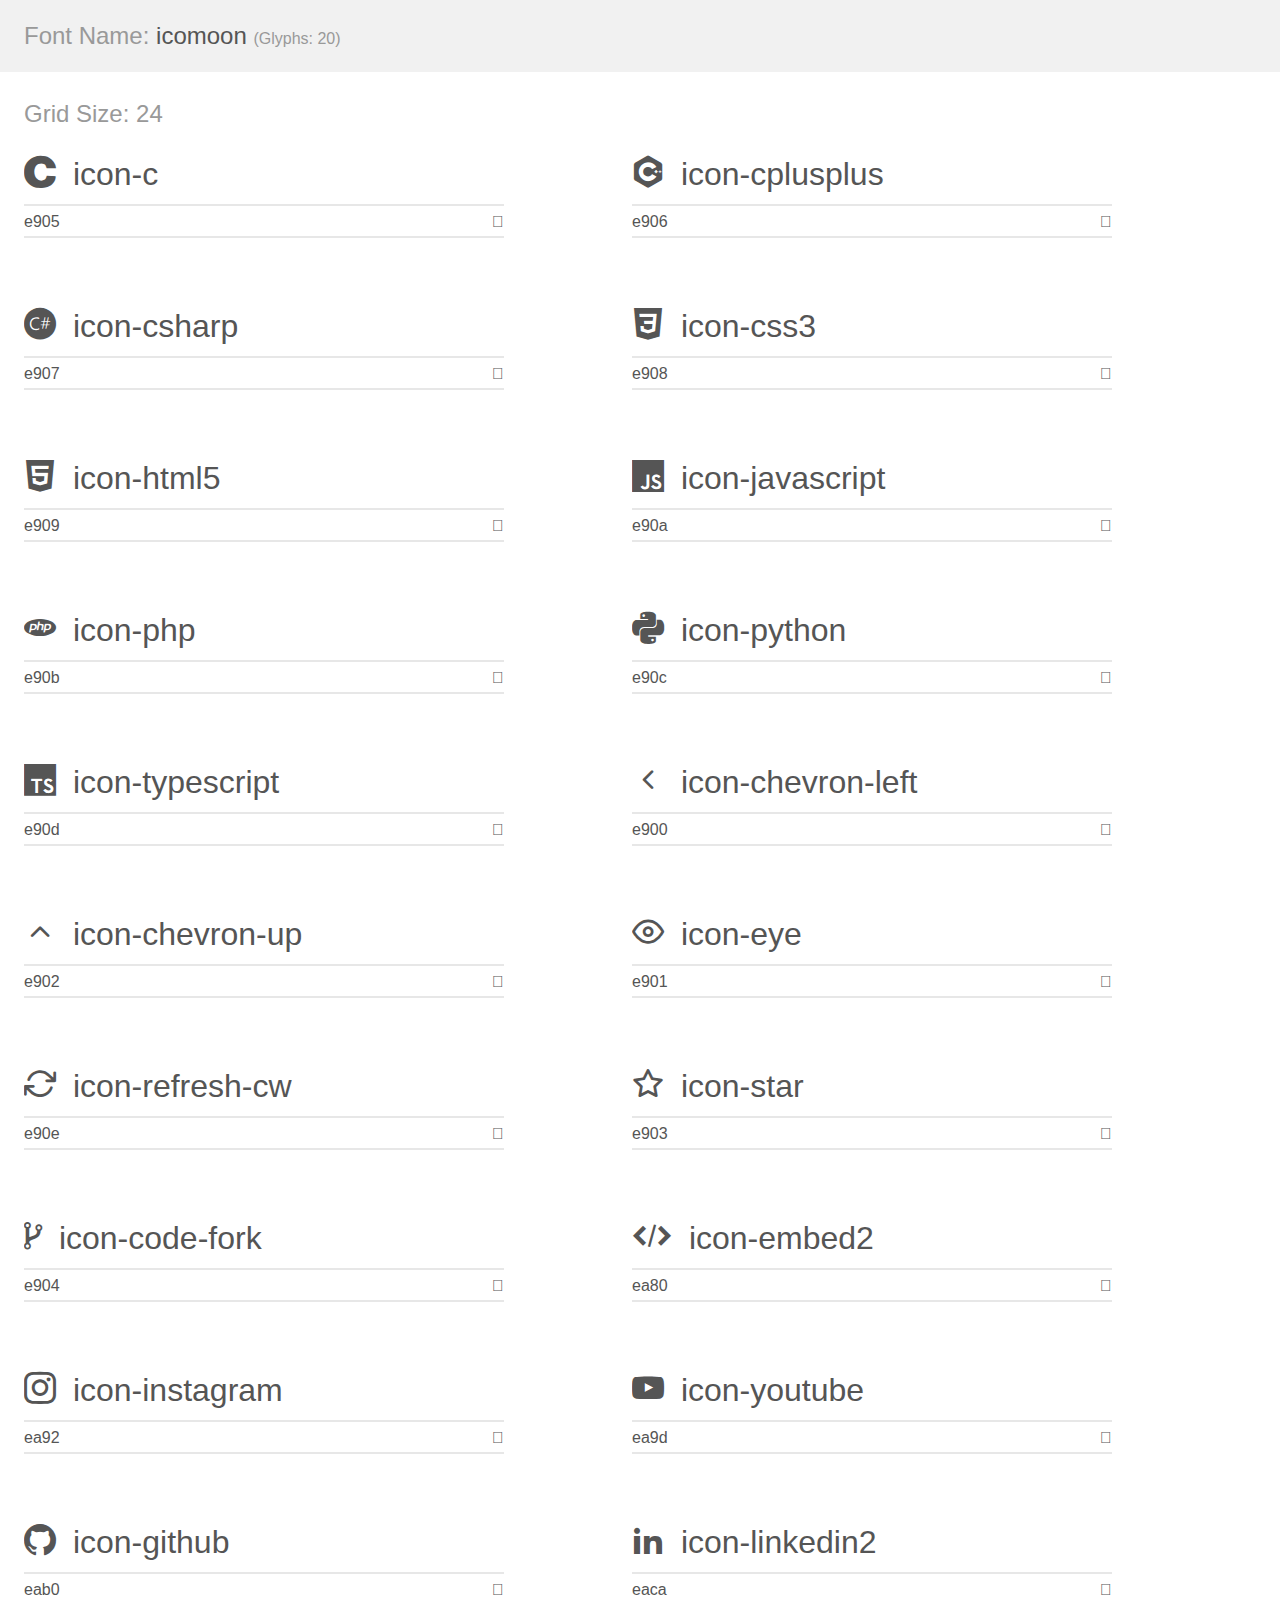
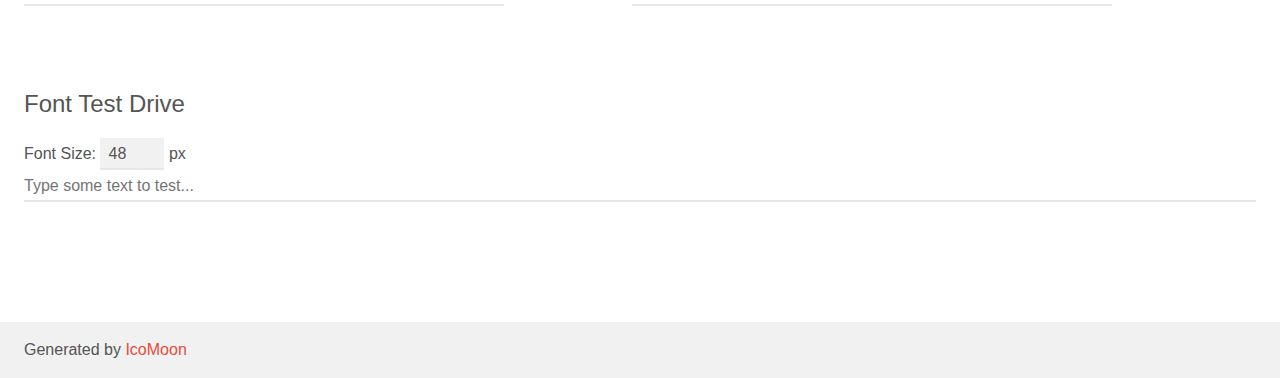
==== public/img/assets/fonts/demo.html @ 97cdc47a "first commit" ====
<!doctype html>
<html>
<head>
    <meta charset="utf-8">
    <title>IcoMoon Demo</title>
    <meta name="description" content="An Icon Font Generated By IcoMoon.io">
    <meta name="viewport" content="width=device-width, initial-scale=1">
    <link rel="stylesheet" href="demo-files/demo.css">
    <link rel="stylesheet" href="style.css"></head>
<body>
    <div class="bgc1 clearfix">
        <h1 class="mhmm mvm"><span class="fgc1">Font Name:</span> icomoon <small class="fgc1">(Glyphs:&nbsp;20)</small></h1>
    </div>
    <div class="clearfix mhl ptl">
        <h1 class="mvm mtn fgc1">Grid Size: 24</h1>
        <div class="glyph fs1">
            <div class="clearfix bshadow0 pbs">
                <span class="icon-c"></span>
                <span class="mls"> icon-c</span>
            </div>
            <fieldset class="fs0 size1of1 clearfix hidden-false">
                <input type="text" readonly value="e905" class="unit size1of2" />
                <input type="text" maxlength="1" readonly value="&#xe905;" class="unitRight size1of2 talign-right" />
            </fieldset>
            <div class="fs0 bshadow0 clearfix hidden-true">
                <span class="unit pvs fgc1">liga: </span>
                <input type="text" readonly value="" class="liga unitRight" />
            </div>
        </div>
        <div class="glyph fs1">
            <div class="clearfix bshadow0 pbs">
                <span class="icon-cplusplus"></span>
                <span class="mls"> icon-cplusplus</span>
            </div>
            <fieldset class="fs0 size1of1 clearfix hidden-false">
                <input type="text" readonly value="e906" class="unit size1of2" />
                <input type="text" maxlength="1" readonly value="&#xe906;" class="unitRight size1of2 talign-right" />
            </fieldset>
            <div class="fs0 bshadow0 clearfix hidden-true">
                <span class="unit pvs fgc1">liga: </span>
                <input type="text" readonly value="" class="liga unitRight" />
            </div>
        </div>
        <div class="glyph fs1">
            <div class="clearfix bshadow0 pbs">
                <span class="icon-csharp"></span>
                <span class="mls"> icon-csharp</span>
            </div>
            <fieldset class="fs0 size1of1 clearfix hidden-false">
                <input type="text" readonly value="e907" class="unit size1of2" />
                <input type="text" maxlength="1" readonly value="&#xe907;" class="unitRight size1of2 talign-right" />
            </fieldset>
            <div class="fs0 bshadow0 clearfix hidden-true">
                <span class="unit pvs fgc1">liga: </span>
                <input type="text" readonly value="" class="liga unitRight" />
            </div>
        </div>
        <div class="glyph fs1">
            <div class="clearfix bshadow0 pbs">
                <span class="icon-css3"></span>
                <span class="mls"> icon-css3</span>
            </div>
            <fieldset class="fs0 size1of1 clearfix hidden-false">
                <input type="text" readonly value="e908" class="unit size1of2" />
                <input type="text" maxlength="1" readonly value="&#xe908;" class="unitRight size1of2 talign-right" />
            </fieldset>
            <div class="fs0 bshadow0 clearfix hidden-true">
                <span class="unit pvs fgc1">liga: </span>
                <input type="text" readonly value="" class="liga unitRight" />
            </div>
        </div>
        <div class="glyph fs1">
            <div class="clearfix bshadow0 pbs">
                <span class="icon-html5"></span>
                <span class="mls"> icon-html5</span>
            </div>
            <fieldset class="fs0 size1of1 clearfix hidden-false">
                <input type="text" readonly value="e909" class="unit size1of2" />
                <input type="text" maxlength="1" readonly value="&#xe909;" class="unitRight size1of2 talign-right" />
            </fieldset>
            <div class="fs0 bshadow0 clearfix hidden-true">
                <span class="unit pvs fgc1">liga: </span>
                <input type="text" readonly value="" class="liga unitRight" />
            </div>
        </div>
        <div class="glyph fs1">
            <div class="clearfix bshadow0 pbs">
                <span class="icon-javascript"></span>
                <span class="mls"> icon-javascript</span>
            </div>
            <fieldset class="fs0 size1of1 clearfix hidden-false">
                <input type="text" readonly value="e90a" class="unit size1of2" />
                <input type="text" maxlength="1" readonly value="&#xe90a;" class="unitRight size1of2 talign-right" />
            </fieldset>
            <div class="fs0 bshadow0 clearfix hidden-true">
                <span class="unit pvs fgc1">liga: </span>
                <input type="text" readonly value="" class="liga unitRight" />
            </div>
        </div>
        <div class="glyph fs1">
            <div class="clearfix bshadow0 pbs">
                <span class="icon-php"></span>
                <span class="mls"> icon-php</span>
            </div>
            <fieldset class="fs0 size1of1 clearfix hidden-false">
                <input type="text" readonly value="e90b" class="unit size1of2" />
                <input type="text" maxlength="1" readonly value="&#xe90b;" class="unitRight size1of2 talign-right" />
            </fieldset>
            <div class="fs0 bshadow0 clearfix hidden-true">
                <span class="unit pvs fgc1">liga: </span>
                <input type="text" readonly value="" class="liga unitRight" />
            </div>
        </div>
        <div class="glyph fs1">
            <div class="clearfix bshadow0 pbs">
                <span class="icon-python"></span>
                <span class="mls"> icon-python</span>
            </div>
            <fieldset class="fs0 size1of1 clearfix hidden-false">
                <input type="text" readonly value="e90c" class="unit size1of2" />
                <input type="text" maxlength="1" readonly value="&#xe90c;" class="unitRight size1of2 talign-right" />
            </fieldset>
            <div class="fs0 bshadow0 clearfix hidden-true">
                <span class="unit pvs fgc1">liga: </span>
                <input type="text" readonly value="" class="liga unitRight" />
            </div>
        </div>
        <div class="glyph fs1">
            <div class="clearfix bshadow0 pbs">
                <span class="icon-typescript"></span>
                <span class="mls"> icon-typescript</span>
            </div>
            <fieldset class="fs0 size1of1 clearfix hidden-false">
                <input type="text" readonly value="e90d" class="unit size1of2" />
                <input type="text" maxlength="1" readonly value="&#xe90d;" class="unitRight size1of2 talign-right" />
            </fieldset>
            <div class="fs0 bshadow0 clearfix hidden-true">
                <span class="unit pvs fgc1">liga: </span>
                <input type="text" readonly value="" class="liga unitRight" />
            </div>
        </div>
        <div class="glyph fs1">
            <div class="clearfix bshadow0 pbs">
                <span class="icon-chevron-left"></span>
                <span class="mls"> icon-chevron-left</span>
            </div>
            <fieldset class="fs0 size1of1 clearfix hidden-false">
                <input type="text" readonly value="e900" class="unit size1of2" />
                <input type="text" maxlength="1" readonly value="&#xe900;" class="unitRight size1of2 talign-right" />
            </fieldset>
            <div class="fs0 bshadow0 clearfix hidden-true">
                <span class="unit pvs fgc1">liga: </span>
                <input type="text" readonly value="" class="liga unitRight" />
            </div>
        </div>
        <div class="glyph fs1">
            <div class="clearfix bshadow0 pbs">
                <span class="icon-chevron-up"></span>
                <span class="mls"> icon-chevron-up</span>
            </div>
            <fieldset class="fs0 size1of1 clearfix hidden-false">
                <input type="text" readonly value="e902" class="unit size1of2" />
                <input type="text" maxlength="1" readonly value="&#xe902;" class="unitRight size1of2 talign-right" />
            </fieldset>
            <div class="fs0 bshadow0 clearfix hidden-true">
                <span class="unit pvs fgc1">liga: </span>
                <input type="text" readonly value="" class="liga unitRight" />
            </div>
        </div>
        <div class="glyph fs1">
            <div class="clearfix bshadow0 pbs">
                <span class="icon-eye"></span>
                <span class="mls"> icon-eye</span>
            </div>
            <fieldset class="fs0 size1of1 clearfix hidden-false">
                <input type="text" readonly value="e901" class="unit size1of2" />
                <input type="text" maxlength="1" readonly value="&#xe901;" class="unitRight size1of2 talign-right" />
            </fieldset>
            <div class="fs0 bshadow0 clearfix hidden-true">
                <span class="unit pvs fgc1">liga: </span>
                <input type="text" readonly value="" class="liga unitRight" />
            </div>
        </div>
        <div class="glyph fs1">
            <div class="clearfix bshadow0 pbs">
                <span class="icon-refresh-cw"></span>
                <span class="mls"> icon-refresh-cw</span>
            </div>
            <fieldset class="fs0 size1of1 clearfix hidden-false">
                <input type="text" readonly value="e90e" class="unit size1of2" />
                <input type="text" maxlength="1" readonly value="&#xe90e;" class="unitRight size1of2 talign-right" />
            </fieldset>
            <div class="fs0 bshadow0 clearfix hidden-true">
                <span class="unit pvs fgc1">liga: </span>
                <input type="text" readonly value="" class="liga unitRight" />
            </div>
        </div>
        <div class="glyph fs1">
            <div class="clearfix bshadow0 pbs">
                <span class="icon-star"></span>
                <span class="mls"> icon-star</span>
            </div>
            <fieldset class="fs0 size1of1 clearfix hidden-false">
                <input type="text" readonly value="e903" class="unit size1of2" />
                <input type="text" maxlength="1" readonly value="&#xe903;" class="unitRight size1of2 talign-right" />
            </fieldset>
            <div class="fs0 bshadow0 clearfix hidden-true">
                <span class="unit pvs fgc1">liga: </span>
                <input type="text" readonly value="" class="liga unitRight" />
            </div>
        </div>
        <div class="glyph fs1">
            <div class="clearfix bshadow0 pbs">
                <span class="icon-code-fork"></span>
                <span class="mls"> icon-code-fork</span>
            </div>
            <fieldset class="fs0 size1of1 clearfix hidden-false">
                <input type="text" readonly value="e904" class="unit size1of2" />
                <input type="text" maxlength="1" readonly value="&#xe904;" class="unitRight size1of2 talign-right" />
            </fieldset>
            <div class="fs0 bshadow0 clearfix hidden-true">
                <span class="unit pvs fgc1">liga: </span>
                <input type="text" readonly value="" class="liga unitRight" />
            </div>
        </div>
        <div class="glyph fs1">
            <div class="clearfix bshadow0 pbs">
                <span class="icon-embed2"></span>
                <span class="mls"> icon-embed2</span>
            </div>
            <fieldset class="fs0 size1of1 clearfix hidden-false">
                <input type="text" readonly value="ea80" class="unit size1of2" />
                <input type="text" maxlength="1" readonly value="&#xea80;" class="unitRight size1of2 talign-right" />
            </fieldset>
            <div class="fs0 bshadow0 clearfix hidden-true">
                <span class="unit pvs fgc1">liga: </span>
                <input type="text" readonly value="embed2, code2" class="liga unitRight" />
            </div>
        </div>
        <div class="glyph fs1">
            <div class="clearfix bshadow0 pbs">
                <span class="icon-instagram"></span>
                <span class="mls"> icon-instagram</span>
            </div>
            <fieldset class="fs0 size1of1 clearfix hidden-false">
                <input type="text" readonly value="ea92" class="unit size1of2" />
                <input type="text" maxlength="1" readonly value="&#xea92;" class="unitRight size1of2 talign-right" />
            </fieldset>
            <div class="fs0 bshadow0 clearfix hidden-true">
                <span class="unit pvs fgc1">liga: </span>
                <input type="text" readonly value="instagram, brand12" class="liga unitRight" />
            </div>
        </div>
        <div class="glyph fs1">
            <div class="clearfix bshadow0 pbs">
                <span class="icon-youtube"></span>
                <span class="mls"> icon-youtube</span>
            </div>
            <fieldset class="fs0 size1of1 clearfix hidden-false">
                <input type="text" readonly value="ea9d" class="unit size1of2" />
                <input type="text" maxlength="1" readonly value="&#xea9d;" class="unitRight size1of2 talign-right" />
            </fieldset>
            <div class="fs0 bshadow0 clearfix hidden-true">
                <span class="unit pvs fgc1">liga: </span>
                <input type="text" readonly value="youtube, brand21" class="liga unitRight" />
            </div>
        </div>
        <div class="glyph fs1">
            <div class="clearfix bshadow0 pbs">
                <span class="icon-github"></span>
                <span class="mls"> icon-github</span>
            </div>
            <fieldset class="fs0 size1of1 clearfix hidden-false">
                <input type="text" readonly value="eab0" class="unit size1of2" />
                <input type="text" maxlength="1" readonly value="&#xeab0;" class="unitRight size1of2 talign-right" />
            </fieldset>
            <div class="fs0 bshadow0 clearfix hidden-true">
                <span class="unit pvs fgc1">liga: </span>
                <input type="text" readonly value="github, brand40" class="liga unitRight" />
            </div>
        </div>
        <div class="glyph fs1">
            <div class="clearfix bshadow0 pbs">
                <span class="icon-linkedin2"></span>
                <span class="mls"> icon-linkedin2</span>
            </div>
            <fieldset class="fs0 size1of1 clearfix hidden-false">
                <input type="text" readonly value="eaca" class="unit size1of2" />
                <input type="text" maxlength="1" readonly value="&#xeaca;" class="unitRight size1of2 talign-right" />
            </fieldset>
            <div class="fs0 bshadow0 clearfix hidden-true">
                <span class="unit pvs fgc1">liga: </span>
                <input type="text" readonly value="linkedin2, brand65" class="liga unitRight" />
            </div>
        </div>
    </div>

    <!--[if gt IE 8]><!-->
    <div class="mhl clearfix mbl">
        <h1>Font Test Drive</h1>
        <label>
            Font Size: <input id="fontSize" type="number" class="textbox0 mbm"
            min="8" value="48" />
            px
        </label>
        <input id="testText" type="text" class="phl size1of1 mvl"
        placeholder="Type some text to test..." value=""/>
        <div id="testDrive" class="icon-" style="font-family: icomoon">&nbsp;
        </div>
    </div>
    <!--<![endif]-->
    <div class="bgc1 clearfix">
        <p class="mhl">Generated by <a href="https://icomoon.io/app">IcoMoon</a></p>
    </div>

    <script src="demo-files/demo.js"></script>
</body>
</html>
---- public/img/assets/fonts/demo-files/demo.css ----
body {
  padding: 0;
  margin: 0;
  font-family: sans-serif;
  font-size: 1em;
  line-height: 1.5;
  color: #555;
  background: #fff;
}
h1 {
  font-size: 1.5em;
  font-weight: normal;
}
small {
  font-size: .66666667em;
}
a {
  color: #e74c3c;
  text-decoration: none;
}
a:hover, a:focus {
  box-shadow: 0 1px #e74c3c;
}
.bshadow0, input {
  box-shadow: inset 0 -2px #e7e7e7;
}
input:hover {
  box-shadow: inset 0 -2px #ccc;
}
input, fieldset {
  font-family: sans-serif;
  font-size: 1em;
  margin: 0;
  padding: 0;
  border: 0;
}
input {
  color: inherit;
  line-height: 1.5;
  height: 1.5em;
  padding: .25em 0;
}
input:focus {
  outline: none;
  box-shadow: inset 0 -2px #449fdb;
}
.glyph {
  font-size: 16px;
  width: 15em;
  padding-bottom: 1em;
  margin-right: 4em;
  margin-bottom: 1em;
  float: left;
  overflow: hidden;
}
.liga {
  width: 80%;
  width: calc(100% - 2.5em);
}
.talign-right {
  text-align: right;
}
.talign-center {
  text-align: center;
}
.bgc1 {
  background: #f1f1f1;
}
.fgc1 {
  color: #999;
}
.fgc0 {
  color: #000;
}
p {
  margin-top: 1em;
  margin-bottom: 1em;
}
.mvm {
  margin-top: .75em;
  margin-bottom: .75em;
}
.mtn {
  margin-top: 0;
}
.mtl, .mal {
  margin-top: 1.5em;
}
.mbl, .mal {
  margin-bottom: 1.5em;
}
.mal, .mhl {
  margin-left: 1.5em;
  margin-right: 1.5em;
}
.mhmm {
  margin-left: 1em;
  margin-right: 1em;
}
.mls {
  margin-left: .25em;
}
.ptl {
  padding-top: 1.5em;
}
.pbs, .pvs {
  padding-bottom: .25em;
}
.pvs, .pts {
  padding-top: .25em;
}
.unit {
  float: left;
}
.unitRight {
  float: right;
}
.size1of2 {
  width: 50%;
}
.size1of1 {
  width: 100%;
}
.clearfix:before, .clearfix:after {
  content: " ";
  display: table;
}
.clearfix:after {
  clear: both;
}
.hidden-true {
  display: none;
}
.textbox0 {
  width: 3em;
  background: #f1f1f1;
  padding: .25em .5em;
  line-height: 1.5;
  height: 1.5em;
}
#testDrive {
  display: block;
  padding-top: 24px;
  line-height: 1.5;
}
.fs0 {
  font-size: 16px;
}
.fs1 {
  font-size: 32px;
}
---- public/img/assets/fonts/style.css ----
@font-face {
  font-family: 'icomoon';
  src:  url('fonts/icomoon.eot?fohu07');
  src:  url('fonts/icomoon.eot?fohu07#iefix') format('embedded-opentype'),
    url('fonts/icomoon.ttf?fohu07') format('truetype'),
    url('fonts/icomoon.woff?fohu07') format('woff'),
    url('fonts/icomoon.svg?fohu07#icomoon') format('svg');
  font-weight: normal;
  font-style: normal;
  font-display: block;
}

[class^="icon-"], [class*=" icon-"] {
  /* use !important to prevent issues with browser extensions that change fonts */
  font-family: 'icomoon' !important;
  speak: never;
  font-style: normal;
  font-weight: normal;
  font-variant: normal;
  text-transform: none;
  line-height: 1;

  /* Better Font Rendering =========== */
  -webkit-font-smoothing: antialiased;
  -moz-osx-font-smoothing: grayscale;
}

.icon-c:before {
  content: "\e905";
}
.icon-cplusplus:before {
  content: "\e906";
}
.icon-csharp:before {
  content: "\e907";
}
.icon-css3:before {
  content: "\e908";
}
.icon-html5:before {
  content: "\e909";
}
.icon-javascript:before {
  content: "\e90a";
}
.icon-php:before {
  content: "\e90b";
}
.icon-python:before {
  content: "\e90c";
}
.icon-typescript:before {
  content: "\e90d";
}
.icon-chevron-left:before {
  content: "\e900";
}
.icon-chevron-up:before {
  content: "\e902";
}
.icon-eye:before {
  content: "\e901";
}
.icon-refresh-cw:before {
  content: "\e90e";
}
.icon-star:before {
  content: "\e903";
}
.icon-code-fork:before {
  content: "\e904";
}
.icon-embed2:before {
  content: "\ea80";
}
.icon-instagram:before {
  content: "\ea92";
}
.icon-youtube:before {
  content: "\ea9d";
}
.icon-github:before {
  content: "\eab0";
}
.icon-linkedin2:before {
  content: "\eaca";
}
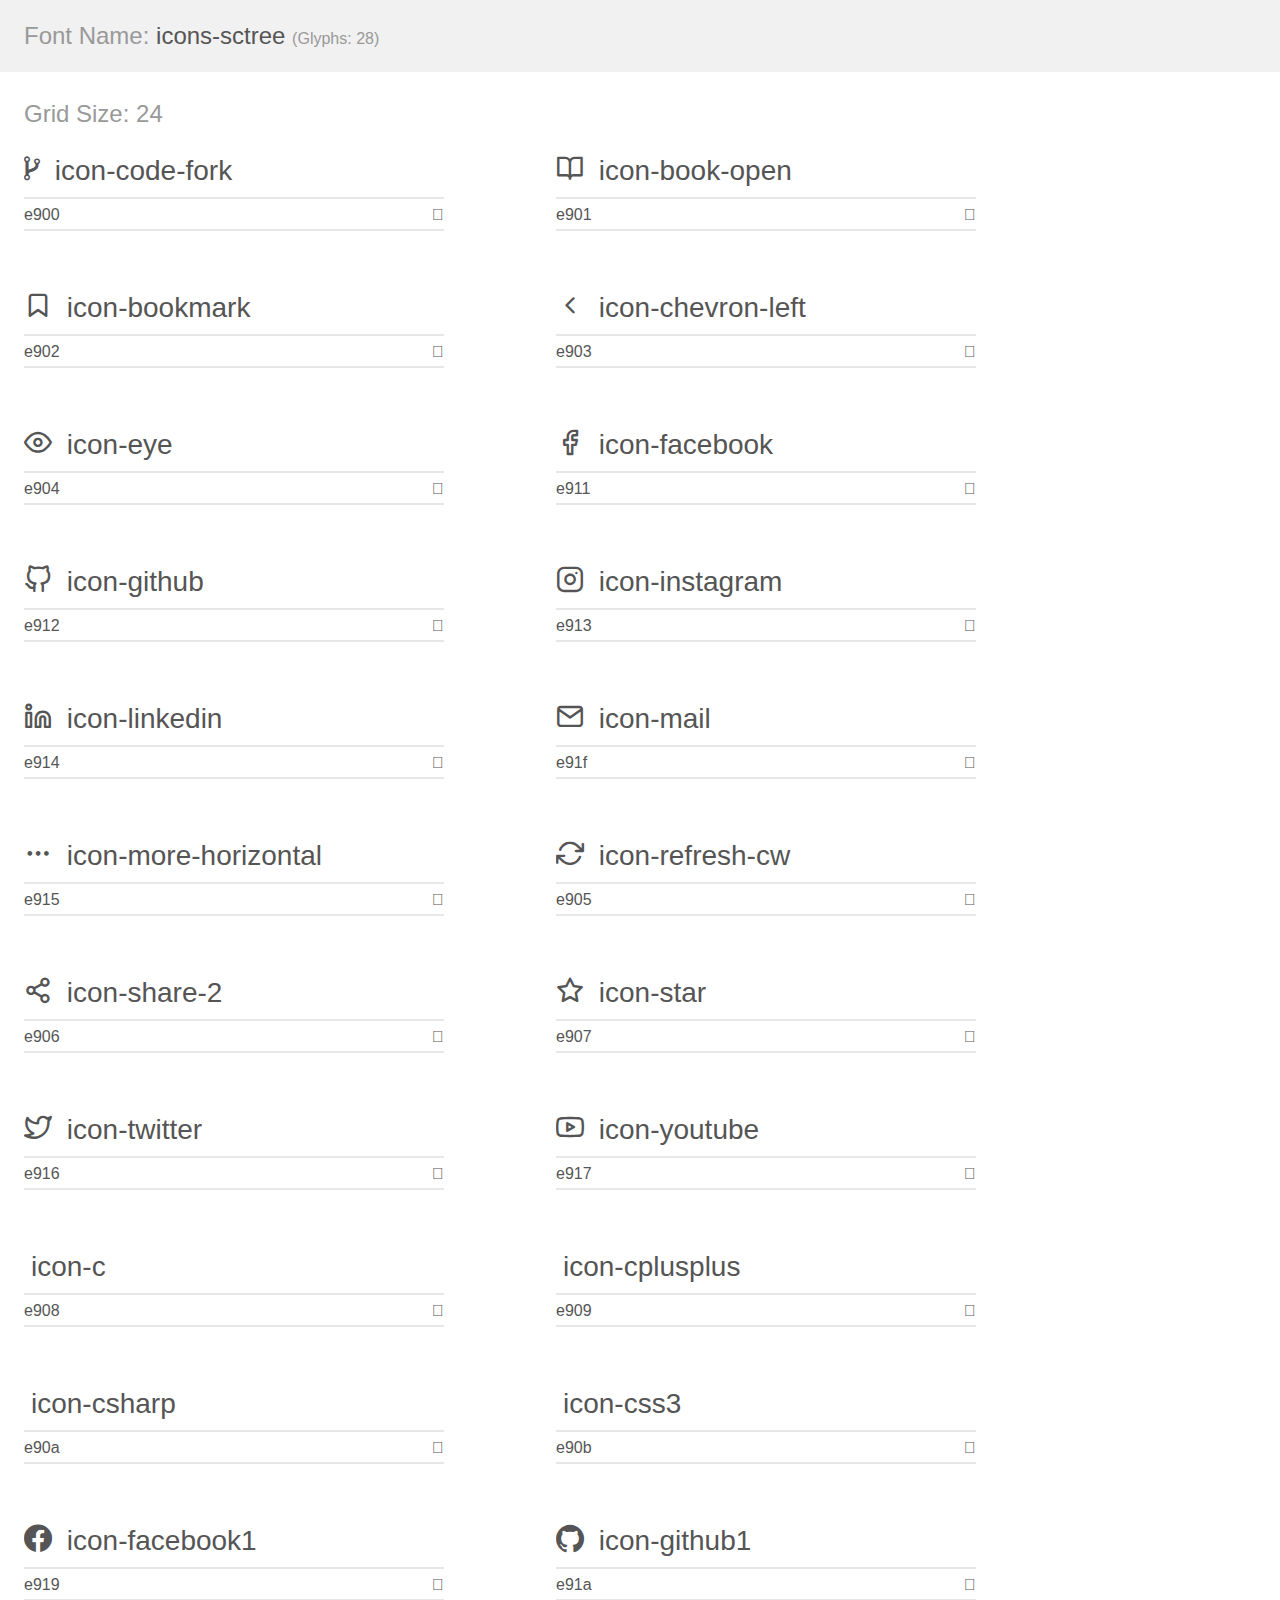
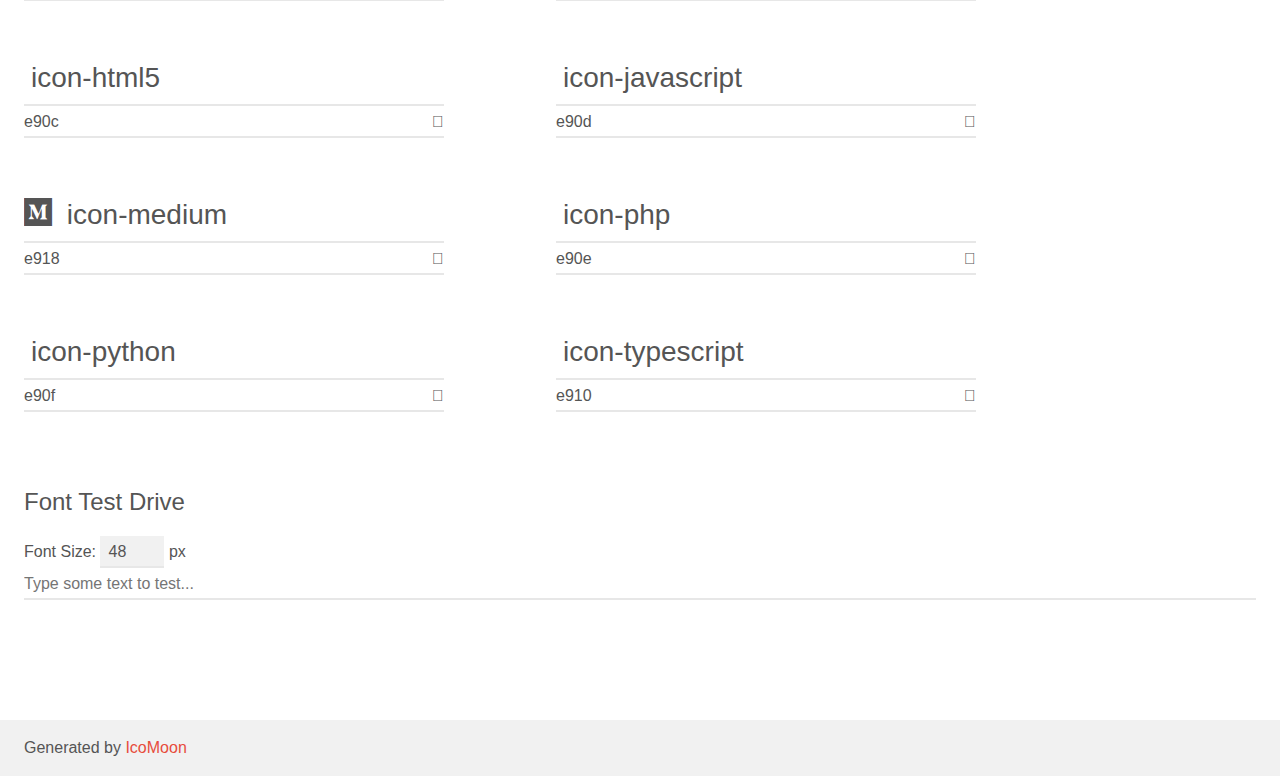
==== commit a3fb5909: "add projects" ====
--- a/public/img/assets/fonts/demo.html
+++ b/public/img/assets/fonts/demo.html
@@ -9,18 +9,242 @@
     <link rel="stylesheet" href="style.css"></head>
 <body>
     <div class="bgc1 clearfix">
-        <h1 class="mhmm mvm"><span class="fgc1">Font Name:</span> icomoon <small class="fgc1">(Glyphs:&nbsp;20)</small></h1>
+        <h1 class="mhmm mvm"><span class="fgc1">Font Name:</span> icons-sctree <small class="fgc1">(Glyphs:&nbsp;28)</small></h1>
     </div>
     <div class="clearfix mhl ptl">
         <h1 class="mvm mtn fgc1">Grid Size: 24</h1>
         <div class="glyph fs1">
             <div class="clearfix bshadow0 pbs">
+                <span class="icon-code-fork"></span>
+                <span class="mls"> icon-code-fork</span>
+            </div>
+            <fieldset class="fs0 size1of1 clearfix hidden-false">
+                <input type="text" readonly value="e900" class="unit size1of2" />
+                <input type="text" maxlength="1" readonly value="&#xe900;" class="unitRight size1of2 talign-right" />
+            </fieldset>
+            <div class="fs0 bshadow0 clearfix hidden-true">
+                <span class="unit pvs fgc1">liga: </span>
+                <input type="text" readonly value="" class="liga unitRight" />
+            </div>
+        </div>
+        <div class="glyph fs1">
+            <div class="clearfix bshadow0 pbs">
+                <span class="icon-book-open"></span>
+                <span class="mls"> icon-book-open</span>
+            </div>
+            <fieldset class="fs0 size1of1 clearfix hidden-false">
+                <input type="text" readonly value="e901" class="unit size1of2" />
+                <input type="text" maxlength="1" readonly value="&#xe901;" class="unitRight size1of2 talign-right" />
+            </fieldset>
+            <div class="fs0 bshadow0 clearfix hidden-true">
+                <span class="unit pvs fgc1">liga: </span>
+                <input type="text" readonly value="" class="liga unitRight" />
+            </div>
+        </div>
+        <div class="glyph fs1">
+            <div class="clearfix bshadow0 pbs">
+                <span class="icon-bookmark"></span>
+                <span class="mls"> icon-bookmark</span>
+            </div>
+            <fieldset class="fs0 size1of1 clearfix hidden-false">
+                <input type="text" readonly value="e902" class="unit size1of2" />
+                <input type="text" maxlength="1" readonly value="&#xe902;" class="unitRight size1of2 talign-right" />
+            </fieldset>
+            <div class="fs0 bshadow0 clearfix hidden-true">
+                <span class="unit pvs fgc1">liga: </span>
+                <input type="text" readonly value="" class="liga unitRight" />
+            </div>
+        </div>
+        <div class="glyph fs1">
+            <div class="clearfix bshadow0 pbs">
+                <span class="icon-chevron-left"></span>
+                <span class="mls"> icon-chevron-left</span>
+            </div>
+            <fieldset class="fs0 size1of1 clearfix hidden-false">
+                <input type="text" readonly value="e903" class="unit size1of2" />
+                <input type="text" maxlength="1" readonly value="&#xe903;" class="unitRight size1of2 talign-right" />
+            </fieldset>
+            <div class="fs0 bshadow0 clearfix hidden-true">
+                <span class="unit pvs fgc1">liga: </span>
+                <input type="text" readonly value="" class="liga unitRight" />
+            </div>
+        </div>
+        <div class="glyph fs1">
+            <div class="clearfix bshadow0 pbs">
+                <span class="icon-eye"></span>
+                <span class="mls"> icon-eye</span>
+            </div>
+            <fieldset class="fs0 size1of1 clearfix hidden-false">
+                <input type="text" readonly value="e904" class="unit size1of2" />
+                <input type="text" maxlength="1" readonly value="&#xe904;" class="unitRight size1of2 talign-right" />
+            </fieldset>
+            <div class="fs0 bshadow0 clearfix hidden-true">
+                <span class="unit pvs fgc1">liga: </span>
+                <input type="text" readonly value="" class="liga unitRight" />
+            </div>
+        </div>
+        <div class="glyph fs1">
+            <div class="clearfix bshadow0 pbs">
+                <span class="icon-facebook"></span>
+                <span class="mls"> icon-facebook</span>
+            </div>
+            <fieldset class="fs0 size1of1 clearfix hidden-false">
+                <input type="text" readonly value="e911" class="unit size1of2" />
+                <input type="text" maxlength="1" readonly value="&#xe911;" class="unitRight size1of2 talign-right" />
+            </fieldset>
+            <div class="fs0 bshadow0 clearfix hidden-true">
+                <span class="unit pvs fgc1">liga: </span>
+                <input type="text" readonly value="" class="liga unitRight" />
+            </div>
+        </div>
+        <div class="glyph fs1">
+            <div class="clearfix bshadow0 pbs">
+                <span class="icon-github"></span>
+                <span class="mls"> icon-github</span>
+            </div>
+            <fieldset class="fs0 size1of1 clearfix hidden-false">
+                <input type="text" readonly value="e912" class="unit size1of2" />
+                <input type="text" maxlength="1" readonly value="&#xe912;" class="unitRight size1of2 talign-right" />
+            </fieldset>
+            <div class="fs0 bshadow0 clearfix hidden-true">
+                <span class="unit pvs fgc1">liga: </span>
+                <input type="text" readonly value="" class="liga unitRight" />
+            </div>
+        </div>
+        <div class="glyph fs1">
+            <div class="clearfix bshadow0 pbs">
+                <span class="icon-instagram"></span>
+                <span class="mls"> icon-instagram</span>
+            </div>
+            <fieldset class="fs0 size1of1 clearfix hidden-false">
+                <input type="text" readonly value="e913" class="unit size1of2" />
+                <input type="text" maxlength="1" readonly value="&#xe913;" class="unitRight size1of2 talign-right" />
+            </fieldset>
+            <div class="fs0 bshadow0 clearfix hidden-true">
+                <span class="unit pvs fgc1">liga: </span>
+                <input type="text" readonly value="" class="liga unitRight" />
+            </div>
+        </div>
+        <div class="glyph fs1">
+            <div class="clearfix bshadow0 pbs">
+                <span class="icon-linkedin"></span>
+                <span class="mls"> icon-linkedin</span>
+            </div>
+            <fieldset class="fs0 size1of1 clearfix hidden-false">
+                <input type="text" readonly value="e914" class="unit size1of2" />
+                <input type="text" maxlength="1" readonly value="&#xe914;" class="unitRight size1of2 talign-right" />
+            </fieldset>
+            <div class="fs0 bshadow0 clearfix hidden-true">
+                <span class="unit pvs fgc1">liga: </span>
+                <input type="text" readonly value="" class="liga unitRight" />
+            </div>
+        </div>
+        <div class="glyph fs1">
+            <div class="clearfix bshadow0 pbs">
+                <span class="icon-mail"></span>
+                <span class="mls"> icon-mail</span>
+            </div>
+            <fieldset class="fs0 size1of1 clearfix hidden-false">
+                <input type="text" readonly value="e91f" class="unit size1of2" />
+                <input type="text" maxlength="1" readonly value="&#xe91f;" class="unitRight size1of2 talign-right" />
+            </fieldset>
+            <div class="fs0 bshadow0 clearfix hidden-true">
+                <span class="unit pvs fgc1">liga: </span>
+                <input type="text" readonly value="" class="liga unitRight" />
+            </div>
+        </div>
+        <div class="glyph fs1">
+            <div class="clearfix bshadow0 pbs">
+                <span class="icon-more-horizontal"></span>
+                <span class="mls"> icon-more-horizontal</span>
+            </div>
+            <fieldset class="fs0 size1of1 clearfix hidden-false">
+                <input type="text" readonly value="e915" class="unit size1of2" />
+                <input type="text" maxlength="1" readonly value="&#xe915;" class="unitRight size1of2 talign-right" />
+            </fieldset>
+            <div class="fs0 bshadow0 clearfix hidden-true">
+                <span class="unit pvs fgc1">liga: </span>
+                <input type="text" readonly value="" class="liga unitRight" />
+            </div>
+        </div>
+        <div class="glyph fs1">
+            <div class="clearfix bshadow0 pbs">
+                <span class="icon-refresh-cw"></span>
+                <span class="mls"> icon-refresh-cw</span>
+            </div>
+            <fieldset class="fs0 size1of1 clearfix hidden-false">
+                <input type="text" readonly value="e905" class="unit size1of2" />
+                <input type="text" maxlength="1" readonly value="&#xe905;" class="unitRight size1of2 talign-right" />
+            </fieldset>
+            <div class="fs0 bshadow0 clearfix hidden-true">
+                <span class="unit pvs fgc1">liga: </span>
+                <input type="text" readonly value="" class="liga unitRight" />
+            </div>
+        </div>
+        <div class="glyph fs1">
+            <div class="clearfix bshadow0 pbs">
+                <span class="icon-share-2"></span>
+                <span class="mls"> icon-share-2</span>
+            </div>
+            <fieldset class="fs0 size1of1 clearfix hidden-false">
+                <input type="text" readonly value="e906" class="unit size1of2" />
+                <input type="text" maxlength="1" readonly value="&#xe906;" class="unitRight size1of2 talign-right" />
+            </fieldset>
+            <div class="fs0 bshadow0 clearfix hidden-true">
+                <span class="unit pvs fgc1">liga: </span>
+                <input type="text" readonly value="" class="liga unitRight" />
+            </div>
+        </div>
+        <div class="glyph fs1">
+            <div class="clearfix bshadow0 pbs">
+                <span class="icon-star"></span>
+                <span class="mls"> icon-star</span>
+            </div>
+            <fieldset class="fs0 size1of1 clearfix hidden-false">
+                <input type="text" readonly value="e907" class="unit size1of2" />
+                <input type="text" maxlength="1" readonly value="&#xe907;" class="unitRight size1of2 talign-right" />
+            </fieldset>
+            <div class="fs0 bshadow0 clearfix hidden-true">
+                <span class="unit pvs fgc1">liga: </span>
+                <input type="text" readonly value="" class="liga unitRight" />
+            </div>
+        </div>
+        <div class="glyph fs1">
+            <div class="clearfix bshadow0 pbs">
+                <span class="icon-twitter"></span>
+                <span class="mls"> icon-twitter</span>
+            </div>
+            <fieldset class="fs0 size1of1 clearfix hidden-false">
+                <input type="text" readonly value="e916" class="unit size1of2" />
+                <input type="text" maxlength="1" readonly value="&#xe916;" class="unitRight size1of2 talign-right" />
+            </fieldset>
+            <div class="fs0 bshadow0 clearfix hidden-true">
+                <span class="unit pvs fgc1">liga: </span>
+                <input type="text" readonly value="" class="liga unitRight" />
+            </div>
+        </div>
+        <div class="glyph fs1">
+            <div class="clearfix bshadow0 pbs">
+                <span class="icon-youtube"></span>
+                <span class="mls"> icon-youtube</span>
+            </div>
+            <fieldset class="fs0 size1of1 clearfix hidden-false">
+                <input type="text" readonly value="e917" class="unit size1of2" />
+                <input type="text" maxlength="1" readonly value="&#xe917;" class="unitRight size1of2 talign-right" />
+            </fieldset>
+            <div class="fs0 bshadow0 clearfix hidden-true">
+                <span class="unit pvs fgc1">liga: </span>
+                <input type="text" readonly value="" class="liga unitRight" />
+            </div>
+        </div>
+        <div class="glyph fs1">
+            <div class="clearfix bshadow0 pbs">
                 <span class="icon-c"></span>
                 <span class="mls"> icon-c</span>
             </div>
             <fieldset class="fs0 size1of1 clearfix hidden-false">
-                <input type="text" readonly value="e905" class="unit size1of2" />
-                <input type="text" maxlength="1" readonly value="&#xe905;" class="unitRight size1of2 talign-right" />
+                <input type="text" readonly value="e908" class="unit size1of2" />
+                <input type="text" maxlength="1" readonly value="&#xe908;" class="unitRight size1of2 talign-right" />
             </fieldset>
             <div class="fs0 bshadow0 clearfix hidden-true">
                 <span class="unit pvs fgc1">liga: </span>
@@ -33,8 +257,8 @@
                 <span class="mls"> icon-cplusplus</span>
             </div>
             <fieldset class="fs0 size1of1 clearfix hidden-false">
-                <input type="text" readonly value="e906" class="unit size1of2" />
-                <input type="text" maxlength="1" readonly value="&#xe906;" class="unitRight size1of2 talign-right" />
+                <input type="text" readonly value="e909" class="unit size1of2" />
+                <input type="text" maxlength="1" readonly value="&#xe909;" class="unitRight size1of2 talign-right" />
             </fieldset>
             <div class="fs0 bshadow0 clearfix hidden-true">
                 <span class="unit pvs fgc1">liga: </span>
@@ -47,8 +271,8 @@
                 <span class="mls"> icon-csharp</span>
             </div>
             <fieldset class="fs0 size1of1 clearfix hidden-false">
-                <input type="text" readonly value="e907" class="unit size1of2" />
-                <input type="text" maxlength="1" readonly value="&#xe907;" class="unitRight size1of2 talign-right" />
+                <input type="text" readonly value="e90a" class="unit size1of2" />
+                <input type="text" maxlength="1" readonly value="&#xe90a;" class="unitRight size1of2 talign-right" />
             </fieldset>
             <div class="fs0 bshadow0 clearfix hidden-true">
                 <span class="unit pvs fgc1">liga: </span>
@@ -61,8 +285,36 @@
                 <span class="mls"> icon-css3</span>
             </div>
             <fieldset class="fs0 size1of1 clearfix hidden-false">
-                <input type="text" readonly value="e908" class="unit size1of2" />
-                <input type="text" maxlength="1" readonly value="&#xe908;" class="unitRight size1of2 talign-right" />
+                <input type="text" readonly value="e90b" class="unit size1of2" />
+                <input type="text" maxlength="1" readonly value="&#xe90b;" class="unitRight size1of2 talign-right" />
+            </fieldset>
+            <div class="fs0 bshadow0 clearfix hidden-true">
+                <span class="unit pvs fgc1">liga: </span>
+                <input type="text" readonly value="" class="liga unitRight" />
+            </div>
+        </div>
+        <div class="glyph fs1">
+            <div class="clearfix bshadow0 pbs">
+                <span class="icon-facebook1"></span>
+                <span class="mls"> icon-facebook1</span>
+            </div>
+            <fieldset class="fs0 size1of1 clearfix hidden-false">
+                <input type="text" readonly value="e919" class="unit size1of2" />
+                <input type="text" maxlength="1" readonly value="&#xe919;" class="unitRight size1of2 talign-right" />
+            </fieldset>
+            <div class="fs0 bshadow0 clearfix hidden-true">
+                <span class="unit pvs fgc1">liga: </span>
+                <input type="text" readonly value="" class="liga unitRight" />
+            </div>
+        </div>
+        <div class="glyph fs1">
+            <div class="clearfix bshadow0 pbs">
+                <span class="icon-github1"></span>
+                <span class="mls"> icon-github1</span>
+            </div>
+            <fieldset class="fs0 size1of1 clearfix hidden-false">
+                <input type="text" readonly value="e91a" class="unit size1of2" />
+                <input type="text" maxlength="1" readonly value="&#xe91a;" class="unitRight size1of2 talign-right" />
             </fieldset>
             <div class="fs0 bshadow0 clearfix hidden-true">
                 <span class="unit pvs fgc1">liga: </span>
@@ -75,8 +327,8 @@
                 <span class="mls"> icon-html5</span>
             </div>
             <fieldset class="fs0 size1of1 clearfix hidden-false">
-                <input type="text" readonly value="e909" class="unit size1of2" />
-                <input type="text" maxlength="1" readonly value="&#xe909;" class="unitRight size1of2 talign-right" />
+                <input type="text" readonly value="e90c" class="unit size1of2" />
+                <input type="text" maxlength="1" readonly value="&#xe90c;" class="unitRight size1of2 talign-right" />
             </fieldset>
             <div class="fs0 bshadow0 clearfix hidden-true">
                 <span class="unit pvs fgc1">liga: </span>
@@ -89,8 +341,22 @@
                 <span class="mls"> icon-javascript</span>
             </div>
             <fieldset class="fs0 size1of1 clearfix hidden-false">
-                <input type="text" readonly value="e90a" class="unit size1of2" />
-                <input type="text" maxlength="1" readonly value="&#xe90a;" class="unitRight size1of2 talign-right" />
+                <input type="text" readonly value="e90d" class="unit size1of2" />
+                <input type="text" maxlength="1" readonly value="&#xe90d;" class="unitRight size1of2 talign-right" />
+            </fieldset>
+            <div class="fs0 bshadow0 clearfix hidden-true">
+                <span class="unit pvs fgc1">liga: </span>
+                <input type="text" readonly value="" class="liga unitRight" />
+            </div>
+        </div>
+        <div class="glyph fs1">
+            <div class="clearfix bshadow0 pbs">
+                <span class="icon-medium"></span>
+                <span class="mls"> icon-medium</span>
+            </div>
+            <fieldset class="fs0 size1of1 clearfix hidden-false">
+                <input type="text" readonly value="e918" class="unit size1of2" />
+                <input type="text" maxlength="1" readonly value="&#xe918;" class="unitRight size1of2 talign-right" />
             </fieldset>
             <div class="fs0 bshadow0 clearfix hidden-true">
                 <span class="unit pvs fgc1">liga: </span>
@@ -103,8 +369,8 @@
                 <span class="mls"> icon-php</span>
             </div>
             <fieldset class="fs0 size1of1 clearfix hidden-false">
-                <input type="text" readonly value="e90b" class="unit size1of2" />
-                <input type="text" maxlength="1" readonly value="&#xe90b;" class="unitRight size1of2 talign-right" />
+                <input type="text" readonly value="e90e" class="unit size1of2" />
+                <input type="text" maxlength="1" readonly value="&#xe90e;" class="unitRight size1of2 talign-right" />
             </fieldset>
             <div class="fs0 bshadow0 clearfix hidden-true">
                 <span class="unit pvs fgc1">liga: </span>
@@ -117,8 +383,8 @@
                 <span class="mls"> icon-python</span>
             </div>
             <fieldset class="fs0 size1of1 clearfix hidden-false">
-                <input type="text" readonly value="e90c" class="unit size1of2" />
-                <input type="text" maxlength="1" readonly value="&#xe90c;" class="unitRight size1of2 talign-right" />
+                <input type="text" readonly value="e90f" class="unit size1of2" />
+                <input type="text" maxlength="1" readonly value="&#xe90f;" class="unitRight size1of2 talign-right" />
             </fieldset>
             <div class="fs0 bshadow0 clearfix hidden-true">
                 <span class="unit pvs fgc1">liga: </span>
@@ -131,166 +397,12 @@
                 <span class="mls"> icon-typescript</span>
             </div>
             <fieldset class="fs0 size1of1 clearfix hidden-false">
-                <input type="text" readonly value="e90d" class="unit size1of2" />
-                <input type="text" maxlength="1" readonly value="&#xe90d;" class="unitRight size1of2 talign-right" />
-            </fieldset>
-            <div class="fs0 bshadow0 clearfix hidden-true">
-                <span class="unit pvs fgc1">liga: </span>
-                <input type="text" readonly value="" class="liga unitRight" />
-            </div>
-        </div>
-        <div class="glyph fs1">
-            <div class="clearfix bshadow0 pbs">
-                <span class="icon-chevron-left"></span>
-                <span class="mls"> icon-chevron-left</span>
-            </div>
-            <fieldset class="fs0 size1of1 clearfix hidden-false">
-                <input type="text" readonly value="e900" class="unit size1of2" />
-                <input type="text" maxlength="1" readonly value="&#xe900;" class="unitRight size1of2 talign-right" />
-            </fieldset>
-            <div class="fs0 bshadow0 clearfix hidden-true">
-                <span class="unit pvs fgc1">liga: </span>
-                <input type="text" readonly value="" class="liga unitRight" />
-            </div>
-        </div>
-        <div class="glyph fs1">
-            <div class="clearfix bshadow0 pbs">
-                <span class="icon-chevron-up"></span>
-                <span class="mls"> icon-chevron-up</span>
-            </div>
-            <fieldset class="fs0 size1of1 clearfix hidden-false">
-                <input type="text" readonly value="e902" class="unit size1of2" />
-                <input type="text" maxlength="1" readonly value="&#xe902;" class="unitRight size1of2 talign-right" />
-            </fieldset>
-            <div class="fs0 bshadow0 clearfix hidden-true">
-                <span class="unit pvs fgc1">liga: </span>
-                <input type="text" readonly value="" class="liga unitRight" />
-            </div>
-        </div>
-        <div class="glyph fs1">
-            <div class="clearfix bshadow0 pbs">
-                <span class="icon-eye"></span>
-                <span class="mls"> icon-eye</span>
-            </div>
-            <fieldset class="fs0 size1of1 clearfix hidden-false">
-                <input type="text" readonly value="e901" class="unit size1of2" />
-                <input type="text" maxlength="1" readonly value="&#xe901;" class="unitRight size1of2 talign-right" />
-            </fieldset>
-            <div class="fs0 bshadow0 clearfix hidden-true">
-                <span class="unit pvs fgc1">liga: </span>
-                <input type="text" readonly value="" class="liga unitRight" />
-            </div>
-        </div>
-        <div class="glyph fs1">
-            <div class="clearfix bshadow0 pbs">
-                <span class="icon-refresh-cw"></span>
-                <span class="mls"> icon-refresh-cw</span>
-            </div>
-            <fieldset class="fs0 size1of1 clearfix hidden-false">
-                <input type="text" readonly value="e90e" class="unit size1of2" />
-                <input type="text" maxlength="1" readonly value="&#xe90e;" class="unitRight size1of2 talign-right" />
-            </fieldset>
-            <div class="fs0 bshadow0 clearfix hidden-true">
-                <span class="unit pvs fgc1">liga: </span>
-                <input type="text" readonly value="" class="liga unitRight" />
-            </div>
-        </div>
-        <div class="glyph fs1">
-            <div class="clearfix bshadow0 pbs">
-                <span class="icon-star"></span>
-                <span class="mls"> icon-star</span>
-            </div>
-            <fieldset class="fs0 size1of1 clearfix hidden-false">
-                <input type="text" readonly value="e903" class="unit size1of2" />
-                <input type="text" maxlength="1" readonly value="&#xe903;" class="unitRight size1of2 talign-right" />
-            </fieldset>
-            <div class="fs0 bshadow0 clearfix hidden-true">
-                <span class="unit pvs fgc1">liga: </span>
-                <input type="text" readonly value="" class="liga unitRight" />
-            </div>
-        </div>
-        <div class="glyph fs1">
-            <div class="clearfix bshadow0 pbs">
-                <span class="icon-code-fork"></span>
-                <span class="mls"> icon-code-fork</span>
-            </div>
-            <fieldset class="fs0 size1of1 clearfix hidden-false">
-                <input type="text" readonly value="e904" class="unit size1of2" />
-                <input type="text" maxlength="1" readonly value="&#xe904;" class="unitRight size1of2 talign-right" />
-            </fieldset>
-            <div class="fs0 bshadow0 clearfix hidden-true">
-                <span class="unit pvs fgc1">liga: </span>
-                <input type="text" readonly value="" class="liga unitRight" />
-            </div>
-        </div>
-        <div class="glyph fs1">
-            <div class="clearfix bshadow0 pbs">
-                <span class="icon-embed2"></span>
-                <span class="mls"> icon-embed2</span>
-            </div>
-            <fieldset class="fs0 size1of1 clearfix hidden-false">
-                <input type="text" readonly value="ea80" class="unit size1of2" />
-                <input type="text" maxlength="1" readonly value="&#xea80;" class="unitRight size1of2 talign-right" />
-            </fieldset>
-            <div class="fs0 bshadow0 clearfix hidden-true">
-                <span class="unit pvs fgc1">liga: </span>
-                <input type="text" readonly value="embed2, code2" class="liga unitRight" />
-            </div>
-        </div>
-        <div class="glyph fs1">
-            <div class="clearfix bshadow0 pbs">
-                <span class="icon-instagram"></span>
-                <span class="mls"> icon-instagram</span>
-            </div>
-            <fieldset class="fs0 size1of1 clearfix hidden-false">
-                <input type="text" readonly value="ea92" class="unit size1of2" />
-                <input type="text" maxlength="1" readonly value="&#xea92;" class="unitRight size1of2 talign-right" />
-            </fieldset>
-            <div class="fs0 bshadow0 clearfix hidden-true">
-                <span class="unit pvs fgc1">liga: </span>
-                <input type="text" readonly value="instagram, brand12" class="liga unitRight" />
-            </div>
-        </div>
-        <div class="glyph fs1">
-            <div class="clearfix bshadow0 pbs">
-                <span class="icon-youtube"></span>
-                <span class="mls"> icon-youtube</span>
-            </div>
-            <fieldset class="fs0 size1of1 clearfix hidden-false">
-                <input type="text" readonly value="ea9d" class="unit size1of2" />
-                <input type="text" maxlength="1" readonly value="&#xea9d;" class="unitRight size1of2 talign-right" />
-            </fieldset>
-            <div class="fs0 bshadow0 clearfix hidden-true">
-                <span class="unit pvs fgc1">liga: </span>
-                <input type="text" readonly value="youtube, brand21" class="liga unitRight" />
-            </div>
-        </div>
-        <div class="glyph fs1">
-            <div class="clearfix bshadow0 pbs">
-                <span class="icon-github"></span>
-                <span class="mls"> icon-github</span>
-            </div>
-            <fieldset class="fs0 size1of1 clearfix hidden-false">
-                <input type="text" readonly value="eab0" class="unit size1of2" />
-                <input type="text" maxlength="1" readonly value="&#xeab0;" class="unitRight size1of2 talign-right" />
-            </fieldset>
-            <div class="fs0 bshadow0 clearfix hidden-true">
-                <span class="unit pvs fgc1">liga: </span>
-                <input type="text" readonly value="github, brand40" class="liga unitRight" />
-            </div>
-        </div>
-        <div class="glyph fs1">
-            <div class="clearfix bshadow0 pbs">
-                <span class="icon-linkedin2"></span>
-                <span class="mls"> icon-linkedin2</span>
-            </div>
-            <fieldset class="fs0 size1of1 clearfix hidden-false">
-                <input type="text" readonly value="eaca" class="unit size1of2" />
-                <input type="text" maxlength="1" readonly value="&#xeaca;" class="unitRight size1of2 talign-right" />
-            </fieldset>
-            <div class="fs0 bshadow0 clearfix hidden-true">
-                <span class="unit pvs fgc1">liga: </span>
-                <input type="text" readonly value="linkedin2, brand65" class="liga unitRight" />
+                <input type="text" readonly value="e910" class="unit size1of2" />
+                <input type="text" maxlength="1" readonly value="&#xe910;" class="unitRight size1of2 talign-right" />
+            </fieldset>
+            <div class="fs0 bshadow0 clearfix hidden-true">
+                <span class="unit pvs fgc1">liga: </span>
+                <input type="text" readonly value="" class="liga unitRight" />
             </div>
         </div>
     </div>
@@ -305,7 +417,7 @@
         </label>
         <input id="testText" type="text" class="phl size1of1 mvl"
         placeholder="Type some text to test..." value=""/>
-        <div id="testDrive" class="icon-" style="font-family: icomoon">&nbsp;
+        <div id="testDrive" class="icon-" style="font-family: icons-sctree">&nbsp;
         </div>
     </div>
     <!--<![endif]-->
--- a/public/img/assets/fonts/demo-files/demo.css
+++ b/public/img/assets/fonts/demo-files/demo.css
@@ -147,6 +147,6 @@
   font-size: 16px;
 }
 .fs1 {
-  font-size: 32px;
+  font-size: 28px;
 }
 
--- a/public/img/assets/fonts/style.css
+++ b/public/img/assets/fonts/style.css
@@ -1,10 +1,10 @@
 @font-face {
-  font-family: 'icomoon';
-  src:  url('fonts/icomoon.eot?fohu07');
-  src:  url('fonts/icomoon.eot?fohu07#iefix') format('embedded-opentype'),
-    url('fonts/icomoon.ttf?fohu07') format('truetype'),
-    url('fonts/icomoon.woff?fohu07') format('woff'),
-    url('fonts/icomoon.svg?fohu07#icomoon') format('svg');
+  font-family: 'icons-sctree';
+  src:  url('fonts/icons-sctree.eot?y90vcl');
+  src:  url('fonts/icons-sctree.eot?y90vcl#iefix') format('embedded-opentype'),
+    url('fonts/icons-sctree.ttf?y90vcl') format('truetype'),
+    url('fonts/icons-sctree.woff?y90vcl') format('woff'),
+    url('fonts/icons-sctree.svg?y90vcl#icons-sctree') format('svg');
   font-weight: normal;
   font-style: normal;
   font-display: block;
@@ -12,7 +12,7 @@
 
 [class^="icon-"], [class*=" icon-"] {
   /* use !important to prevent issues with browser extensions that change fonts */
-  font-family: 'icomoon' !important;
+  font-family: 'icons-sctree' !important;
   speak: never;
   font-style: normal;
   font-weight: normal;
@@ -25,63 +25,87 @@
   -moz-osx-font-smoothing: grayscale;
 }
 
-.icon-c:before {
+.icon-code-fork:before {
+  content: "\e900";
+}
+.icon-book-open:before {
+  content: "\e901";
+}
+.icon-bookmark:before {
+  content: "\e902";
+}
+.icon-chevron-left:before {
+  content: "\e903";
+}
+.icon-eye:before {
+  content: "\e904";
+}
+.icon-facebook:before {
+  content: "\e911";
+}
+.icon-github:before {
+  content: "\e912";
+}
+.icon-instagram:before {
+  content: "\e913";
+}
+.icon-linkedin:before {
+  content: "\e914";
+}
+.icon-mail:before {
+  content: "\e91f";
+}
+.icon-more-horizontal:before {
+  content: "\e915";
+}
+.icon-refresh-cw:before {
   content: "\e905";
 }
-.icon-cplusplus:before {
+.icon-share-2:before {
   content: "\e906";
 }
-.icon-csharp:before {
+.icon-star:before {
   content: "\e907";
 }
-.icon-css3:before {
+.icon-twitter:before {
+  content: "\e916";
+}
+.icon-youtube:before {
+  content: "\e917";
+}
+.icon-C:before {
   content: "\e908";
 }
-.icon-html5:before {
+.icon-Cplusplus:before {
   content: "\e909";
 }
-.icon-javascript:before {
+.icon-Csharp:before {
   content: "\e90a";
 }
-.icon-php:before {
+.icon-CSS:before {
   content: "\e90b";
 }
-.icon-python:before {
+.icon-facebook1:before {
+  content: "\e919";
+}
+.icon-github1:before {
+  content: "\e91a";
+}
+.icon-HTML:before {
   content: "\e90c";
 }
-.icon-typescript:before {
+.icon-JavaScript:before {
   content: "\e90d";
 }
-.icon-chevron-left:before {
-  content: "\e900";
+.icon-medium:before {
+  content: "\e918";
 }
-.icon-chevron-up:before {
-  content: "\e902";
-}
-.icon-eye:before {
-  content: "\e901";
-}
-.icon-refresh-cw:before {
+.icon-PHP:before {
   content: "\e90e";
 }
-.icon-star:before {
-  content: "\e903";
+.icon-Python:before {
+  content: "\e90f";
 }
-.icon-code-fork:before {
-  content: "\e904";
+.icon-TypeScript:before {
+  content: "\e910";
 }
-.icon-embed2:before {
-  content: "\ea80";
-}
-.icon-instagram:before {
-  content: "\ea92";
-}
-.icon-youtube:before {
-  content: "\ea9d";
-}
-.icon-github:before {
-  content: "\eab0";
-}
-.icon-linkedin2:before {
-  content: "\eaca";
-}
